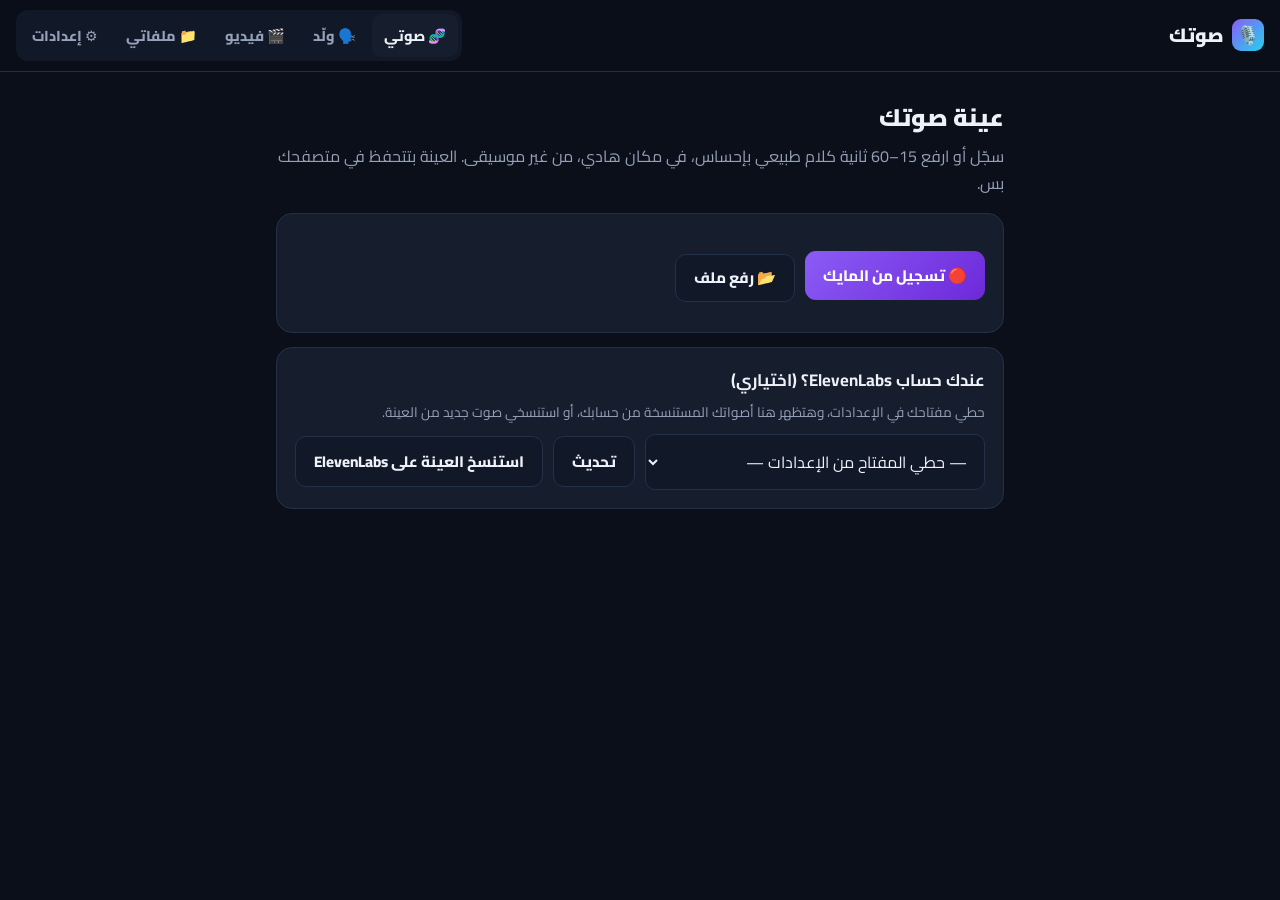
==== voice/index.html @ e99d24fa "Add static voice app (GitHub Pages) + free Hugging Face Spaces for TTS, translation and lip-sync voi" ====
<!doctype html>
<html lang="ar" dir="rtl">
<head>
<meta charset="utf-8">
<meta name="viewport" content="width=device-width,initial-scale=1,viewport-fit=cover">
<title>صوتك — ولّد كلام بصوتك مجاناً</title>
<meta name="description" content="تطبيق ستاتيك: ارفع عينة من صوتك واكتب أي نص، واطلع صوت بصوتك مجاناً. يشتغل من المتصفح بدون سيرفر.">
<meta name="theme-color" content="#0b0f1a">
<link rel="manifest" href="manifest.webmanifest">
<link href="https://fonts.googleapis.com/css2?family=Cairo:wght@400;700;800;900&display=swap" rel="stylesheet">
<link rel="stylesheet" href="style.css">
</head>
<body>
<header class="top">
  <div class="logo"><span class="dot">🎙️</span> صوتك</div>
  <nav class="tabs" id="tabs">
    <button data-tab="voice" class="active">🧬 صوتي</button>
    <button data-tab="speak">🗣️ ولّد</button>
    <button data-tab="video">🎬 فيديو</button>
    <button data-tab="library">📁 ملفاتي</button>
    <button data-tab="settings">⚙️ إعدادات</button>
  </nav>
</header>

<main>
  <!-- ===== my voice ===== -->
  <section class="tab active" id="tab-voice">
    <h1>عينة صوتك</h1>
    <p class="muted">سجّل أو ارفع 15–60 ثانية كلام طبيعي بإحساس، في مكان هادي، من غير موسيقى. العينة بتتحفظ في متصفحك بس.</p>
    <div class="card">
      <div class="row">
        <button class="btn primary" id="recBtn">🔴 تسجيل من المايك</button>
        <label class="btn">📂 رفع ملف<input type="file" id="sampleFile" accept="audio/*,video/*" hidden></label>
      </div>
      <p class="hint" id="recStatus"></p>
      <div id="samplePreview" hidden>
        <audio controls id="sampleAudio"></audio>
        <p class="hint">✓ العينة محفوظة (<span id="sampleMeta"></span>) <button class="link" id="clearSample">حذف</button></p>
      </div>
    </div>
    <div class="card">
      <h3>عندك حساب ElevenLabs؟ (اختياري)</h3>
      <p class="hint">حطي مفتاحك في الإعدادات، وهتظهر هنا أصواتك المستنسخة من حسابك، أو استنسخي صوت جديد من العينة.</p>
      <div class="row">
        <select id="elVoices"><option value="">— حطي المفتاح من الإعدادات —</option></select>
        <button class="btn" id="elRefresh">تحديث</button>
        <button class="btn" id="elClone">استنسخ العينة على ElevenLabs</button>
      </div>
    </div>
  </section>

  <!-- ===== generate ===== -->
  <section class="tab" id="tab-speak">
    <h1>ولّد كلام بصوتك</h1>
    <div class="card">
      <label>المحرك</label>
      <select id="engine">
        <option value="hf">🆓 مجاني — Space بتاعنا: Cairo-TTS للعامية والإنجليزي + Chatterbox لـ 22 لغة</option>
        <option value="el">⭐ ElevenLabs — حسابك (29 لغة، أعلى جودة)</option>
      </select>
      <p class="hint" id="engineHint"></p>
      <div id="langRow"><label>لغة النص</label><select id="lang"><option value="ar-EG">🇪🇬 عامية مصرية (Cairo-TTS)</option><option value="en">🇬🇧 English (Cairo-TTS)</option><option value="ar">عربي فصحى (Chatterbox)</option><option value="fr">Français</option><option value="de">Deutsch</option><option value="es">Español</option><option value="it">Italiano</option><option value="pt">Português</option><option value="tr">Türkçe</option><option value="ru">Русский</option><option value="hi">हिन्दी</option><option value="zh">中文</option><option value="ja">日本語</option><option value="ko">한국어</option><option value="nl">Nederlands</option><option value="pl">Polski</option><option value="sv">Svenska</option><option value="el">Ελληνικά</option><option value="he">עברית</option><option value="ms">Melayu</option><option value="sw">Kiswahili</option><option value="da">Dansk</option><option value="fi">Suomi</option><option value="no">Norsk</option></select></div>
      <label>النص</label>
      <textarea id="text" rows="6" maxlength="2500" placeholder="أهلاً بيكم… النهاردة هقولكم على حاجة هتغير شغلكم."></textarea>
      <div class="hint"><span id="charCount">0</span> حرف · <span id="estTime"></span></div>
      <div class="row"><span class="hint">ترجم النص (مجاني، NLLB) إلى:</span><select id="trTarget" style="flex:0 0 160px"><option value="en">English</option><option value="ar-EG">عامية مصرية</option><option value="fr">Français</option><option value="de">Deutsch</option><option value="es">Español</option><option value="tr">Türkçe</option><option value="it">Italiano</option></select><button class="btn" id="trBtn">🌍 ترجم</button></div>
      <div class="row">
        <button class="btn primary" id="genBtn">🎧 ولّد الصوت</button>
        <span id="genStatus" class="hint"></span>
      </div>
      <div id="result" hidden>
        <audio controls id="resultAudio"></audio>
        <div class="row"><a class="btn" id="downloadBtn" download>⬇️ تحميل</a><button class="btn" id="saveBtn">💾 حفظ في ملفاتي</button></div>
      </div>
    </div>
  </section>

  <!-- ===== video / lipsync ===== -->
  <section class="tab" id="tab-video">
    <h1>اعمل فيديو بمزامنة شفاه</h1>
    <p class="muted">صورة واضحة لوشك (أو فيديو قصير ليكي) + الصوت اللي ولّدتيه = فيديو. مجاني عبر Wav2Lip على Space بتاعنا.</p>
    <div class="card">
      <label>صورتك أو فيديوك</label><input type="file" id="faceFile" accept="image/*,video/*">
      <label>الصوت</label>
      <select id="videoAudio"><option value="last">آخر صوت ولّدته</option></select>
      <div class="row"><button class="btn primary" id="videoBtn">🎬 ولّد الفيديو</button><span id="videoStatus" class="hint"></span></div>
      <div id="videoResult" hidden><video controls playsinline id="resultVideo"></video><div class="row"><a class="btn" id="videoDownload" download="sawtak_reel.mp4">⬇️ تحميل</a></div></div>
    </div>
  </section>

  <!-- ===== library ===== -->
  <section class="tab" id="tab-library">
    <h1>ملفاتي</h1>
    <p class="muted">محفوظة في متصفحك (IndexedDB). امسحي بيانات الموقع وهتتمسح.</p>
    <div id="libraryList" class="list"></div>
  </section>

  <!-- ===== settings ===== -->
  <section class="tab" id="tab-settings">
    <h1>الإعدادات</h1>
    <div class="card">
      <h3>🆓 المحرك المجاني (Hugging Face Space)</h3>
      <label>رابط الـ Space</label>
      <input id="hfUrl" dir="ltr" placeholder="https://USERNAME-sawtak-tts.hf.space">
      <p class="hint">اعملي Space مجاني (CPU basic) وارفعي عليه ملفات مجلد <code>hf-space/</code> من الريبو. أول تشغيل بياخد دقايق لتحميل الموديل.</p>
      <div class="row"><button class="btn" id="hfTest">اختبار الاتصال</button><span id="hfStatus" class="hint"></span></div>
      <label>رابط Space مزامنة الشفاه</label>
      <input id="lipUrl" dir="ltr" placeholder="https://USERNAME-sawtak-lipsync.hf.space">
    </div>
    <div class="card">
      <h3>⭐ ElevenLabs (اختياري)</h3>
      <label>API Key</label>
      <input id="elKey" dir="ltr" type="password" placeholder="xi-…" autocomplete="off">
      <p class="hint">المفتاح بيتحفظ في متصفحك فقط (localStorage) وبيروح لـ api.elevenlabs.io مباشرة. متحطيهوش في الكود أبداً.</p>
      <label>الموديل</label>
      <select id="elModel">
        <option value="eleven_multilingual_v2">eleven_multilingual_v2 (29 لغة، مستقر)</option>
        <option value="eleven_v3">eleven_v3 (أكثر تعبيراً)</option>
        <option value="eleven_flash_v2_5">eleven_flash_v2_5 (أسرع وأرخص)</option>
      </select>
      <div class="row3">
        <div><label>Stability <span id="stabV">0.5</span></label><input type="range" id="stab" min="0" max="1" step="0.05" value="0.5"></div>
        <div><label>Similarity <span id="simV">0.85</span></label><input type="range" id="sim" min="0" max="1" step="0.05" value="0.85"></div>
        <div><label>Style <span id="styleV">0.25</span></label><input type="range" id="style" min="0" max="1" step="0.05" value="0.25"></div>
      </div>
    </div>
    <button class="btn primary" id="saveSettings">حفظ الإعدادات</button>
  </section>
</main>
<div id="toast" class="toast" hidden></div>
<script src="app.js"></script>
</body>
</html>
---- voice/style.css ----
:root{--bg:#0b0f1a;--bg2:#111827;--card:#161e2e;--line:#243047;--text:#eef2f8;--muted:#95a1b8;--brand:#8b5cf6;--brand2:#22d3ee;--ok:#22c55e;--err:#ef4444}
*{box-sizing:border-box}body{margin:0;font-family:"Cairo",system-ui,sans-serif;background:var(--bg);color:var(--text);line-height:1.7}
.top{position:sticky;top:0;z-index:5;background:rgba(11,15,26,.9);backdrop-filter:blur(10px);border-bottom:1px solid var(--line);padding:10px 16px;display:flex;align-items:center;justify-content:space-between;gap:10px;flex-wrap:wrap}
.logo{font-weight:900;font-size:1.2rem;display:flex;align-items:center;gap:8px}.logo .dot{width:32px;height:32px;border-radius:9px;background:linear-gradient(135deg,var(--brand),var(--brand2));display:grid;place-items:center}
.tabs{display:flex;gap:4px;background:var(--bg2);padding:4px;border-radius:12px}
.tabs button{border:none;background:transparent;color:var(--muted);font-family:inherit;font-weight:800;padding:8px 12px;border-radius:9px;cursor:pointer;font-size:.9rem}
.tabs button.active{background:var(--card);color:var(--text)}
main{max-width:760px;margin:0 auto;padding:20px 16px 60px}
.tab{display:none}.tab.active{display:block}
h1{font-size:1.5rem;margin:6px 0 4px;font-weight:900}h3{margin:0 0 6px;font-size:1.05rem}
.muted{color:var(--muted);margin:0 0 16px}.hint{color:var(--muted);font-size:.85rem;margin:6px 0}
.card{background:var(--card);border:1px solid var(--line);border-radius:16px;padding:18px;margin-bottom:14px}
label{display:block;font-weight:700;margin:12px 0 6px;font-size:.95rem}
input,textarea,select{width:100%;padding:11px 13px;border-radius:10px;border:1px solid var(--line);background:var(--bg2);color:var(--text);font-family:inherit;font-size:1rem}
textarea{resize:vertical}input[type=range]{padding:0}
.row{display:flex;gap:10px;flex-wrap:wrap;align-items:center;margin-top:10px}.row>select{flex:1;min-width:180px}
.row3{display:grid;grid-template-columns:repeat(3,1fr);gap:12px}@media(max-width:600px){.row3{grid-template-columns:1fr}}
.btn{display:inline-flex;align-items:center;justify-content:center;gap:6px;padding:10px 18px;border-radius:11px;border:1px solid var(--line);background:var(--bg2);color:var(--text);font-weight:800;cursor:pointer;font-family:inherit;font-size:.95rem;text-decoration:none}
.btn.primary{background:linear-gradient(135deg,var(--brand),#6d28d9);border:none;color:#fff}.btn:disabled{opacity:.5;cursor:wait}
.link{background:none;border:none;color:var(--err);cursor:pointer;font-family:inherit;font-weight:700}
audio{width:100%;margin-top:10px}video{width:100%;max-height:60vh;background:#000;border-radius:10px;margin-top:10px}code{background:var(--bg2);padding:1px 6px;border-radius:5px;direction:ltr;display:inline-block}
.list{display:grid;gap:10px}.item{background:var(--card);border:1px solid var(--line);border-radius:12px;padding:12px 14px}.item .meta{color:var(--muted);font-size:.85rem}
.toast{position:fixed;bottom:18px;left:50%;transform:translateX(-50%);background:var(--card);border:1px solid var(--brand);padding:10px 18px;border-radius:12px;z-index:50;max-width:90vw}.toast.err{border-color:var(--err)}
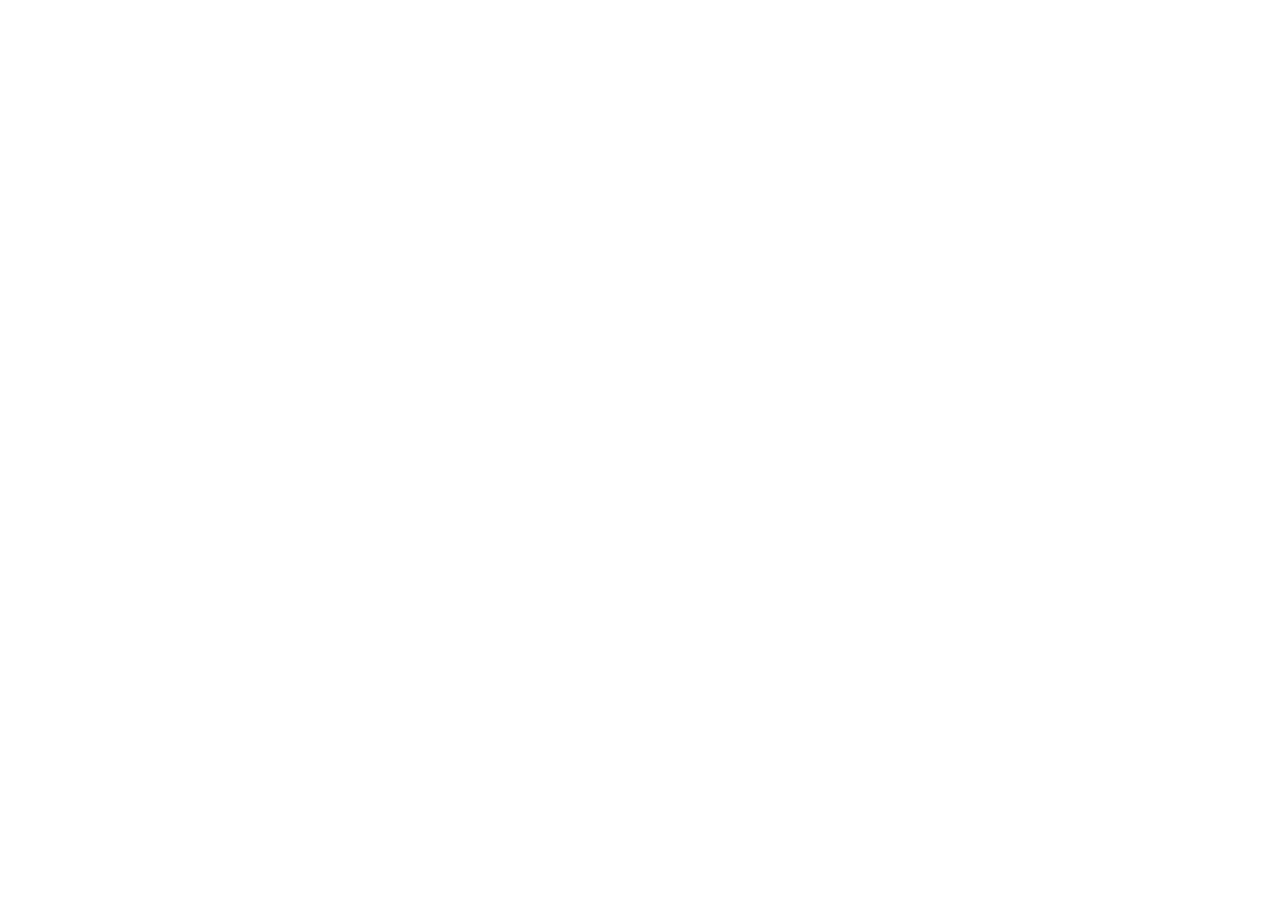
==== commit dca2d797: "Move the voice project to Heba846/cloning-voice voice/, hf-space/ and sawtak-studio/ now live in the" ====
--- a/voice/index.html
+++ b/voice/index.html
@@ -2,132 +2,11 @@
 <html lang="ar" dir="rtl">
 <head>
 <meta charset="utf-8">
-<meta name="viewport" content="width=device-width,initial-scale=1,viewport-fit=cover">
-<title>صوتك — ولّد كلام بصوتك مجاناً</title>
-<meta name="description" content="تطبيق ستاتيك: ارفع عينة من صوتك واكتب أي نص، واطلع صوت بصوتك مجاناً. يشتغل من المتصفح بدون سيرفر.">
-<meta name="theme-color" content="#0b0f1a">
-<link rel="manifest" href="manifest.webmanifest">
-<link href="https://fonts.googleapis.com/css2?family=Cairo:wght@400;700;800;900&display=swap" rel="stylesheet">
-<link rel="stylesheet" href="style.css">
+<meta name="viewport" content="width=device-width,initial-scale=1">
+<title>صوتك اتنقل</title>
+<meta http-equiv="refresh" content="0; url=https://heba846.github.io/cloning-voice/">
+<link rel="canonical" href="https://heba846.github.io/cloning-voice/">
+<style>body{font-family:system-ui,sans-serif;background:#0b0f1a;color:#eef2f8;display:grid;place-items:center;min-height:100vh;margin:0}a{color:#22d3ee}</style>
 </head>
-<body>
-<header class="top">
-  <div class="logo"><span class="dot">🎙️</span> صوتك</div>
-  <nav class="tabs" id="tabs">
-    <button data-tab="voice" class="active">🧬 صوتي</button>
-    <button data-tab="speak">🗣️ ولّد</button>
-    <button data-tab="video">🎬 فيديو</button>
-    <button data-tab="library">📁 ملفاتي</button>
-    <button data-tab="settings">⚙️ إعدادات</button>
-  </nav>
-</header>
-
-<main>
-  <!-- ===== my voice ===== -->
-  <section class="tab active" id="tab-voice">
-    <h1>عينة صوتك</h1>
-    <p class="muted">سجّل أو ارفع 15–60 ثانية كلام طبيعي بإحساس، في مكان هادي، من غير موسيقى. العينة بتتحفظ في متصفحك بس.</p>
-    <div class="card">
-      <div class="row">
-        <button class="btn primary" id="recBtn">🔴 تسجيل من المايك</button>
-        <label class="btn">📂 رفع ملف<input type="file" id="sampleFile" accept="audio/*,video/*" hidden></label>
-      </div>
-      <p class="hint" id="recStatus"></p>
-      <div id="samplePreview" hidden>
-        <audio controls id="sampleAudio"></audio>
-        <p class="hint">✓ العينة محفوظة (<span id="sampleMeta"></span>) <button class="link" id="clearSample">حذف</button></p>
-      </div>
-    </div>
-    <div class="card">
-      <h3>عندك حساب ElevenLabs؟ (اختياري)</h3>
-      <p class="hint">حطي مفتاحك في الإعدادات، وهتظهر هنا أصواتك المستنسخة من حسابك، أو استنسخي صوت جديد من العينة.</p>
-      <div class="row">
-        <select id="elVoices"><option value="">— حطي المفتاح من الإعدادات —</option></select>
-        <button class="btn" id="elRefresh">تحديث</button>
-        <button class="btn" id="elClone">استنسخ العينة على ElevenLabs</button>
-      </div>
-    </div>
-  </section>
-
-  <!-- ===== generate ===== -->
-  <section class="tab" id="tab-speak">
-    <h1>ولّد كلام بصوتك</h1>
-    <div class="card">
-      <label>المحرك</label>
-      <select id="engine">
-        <option value="hf">🆓 مجاني — Space بتاعنا: Cairo-TTS للعامية والإنجليزي + Chatterbox لـ 22 لغة</option>
-        <option value="el">⭐ ElevenLabs — حسابك (29 لغة، أعلى جودة)</option>
-      </select>
-      <p class="hint" id="engineHint"></p>
-      <div id="langRow"><label>لغة النص</label><select id="lang"><option value="ar-EG">🇪🇬 عامية مصرية (Cairo-TTS)</option><option value="en">🇬🇧 English (Cairo-TTS)</option><option value="ar">عربي فصحى (Chatterbox)</option><option value="fr">Français</option><option value="de">Deutsch</option><option value="es">Español</option><option value="it">Italiano</option><option value="pt">Português</option><option value="tr">Türkçe</option><option value="ru">Русский</option><option value="hi">हिन्दी</option><option value="zh">中文</option><option value="ja">日本語</option><option value="ko">한국어</option><option value="nl">Nederlands</option><option value="pl">Polski</option><option value="sv">Svenska</option><option value="el">Ελληνικά</option><option value="he">עברית</option><option value="ms">Melayu</option><option value="sw">Kiswahili</option><option value="da">Dansk</option><option value="fi">Suomi</option><option value="no">Norsk</option></select></div>
-      <label>النص</label>
-      <textarea id="text" rows="6" maxlength="2500" placeholder="أهلاً بيكم… النهاردة هقولكم على حاجة هتغير شغلكم."></textarea>
-      <div class="hint"><span id="charCount">0</span> حرف · <span id="estTime"></span></div>
-      <div class="row"><span class="hint">ترجم النص (مجاني، NLLB) إلى:</span><select id="trTarget" style="flex:0 0 160px"><option value="en">English</option><option value="ar-EG">عامية مصرية</option><option value="fr">Français</option><option value="de">Deutsch</option><option value="es">Español</option><option value="tr">Türkçe</option><option value="it">Italiano</option></select><button class="btn" id="trBtn">🌍 ترجم</button></div>
-      <div class="row">
-        <button class="btn primary" id="genBtn">🎧 ولّد الصوت</button>
-        <span id="genStatus" class="hint"></span>
-      </div>
-      <div id="result" hidden>
-        <audio controls id="resultAudio"></audio>
-        <div class="row"><a class="btn" id="downloadBtn" download>⬇️ تحميل</a><button class="btn" id="saveBtn">💾 حفظ في ملفاتي</button></div>
-      </div>
-    </div>
-  </section>
-
-  <!-- ===== video / lipsync ===== -->
-  <section class="tab" id="tab-video">
-    <h1>اعمل فيديو بمزامنة شفاه</h1>
-    <p class="muted">صورة واضحة لوشك (أو فيديو قصير ليكي) + الصوت اللي ولّدتيه = فيديو. مجاني عبر Wav2Lip على Space بتاعنا.</p>
-    <div class="card">
-      <label>صورتك أو فيديوك</label><input type="file" id="faceFile" accept="image/*,video/*">
-      <label>الصوت</label>
-      <select id="videoAudio"><option value="last">آخر صوت ولّدته</option></select>
-      <div class="row"><button class="btn primary" id="videoBtn">🎬 ولّد الفيديو</button><span id="videoStatus" class="hint"></span></div>
-      <div id="videoResult" hidden><video controls playsinline id="resultVideo"></video><div class="row"><a class="btn" id="videoDownload" download="sawtak_reel.mp4">⬇️ تحميل</a></div></div>
-    </div>
-  </section>
-
-  <!-- ===== library ===== -->
-  <section class="tab" id="tab-library">
-    <h1>ملفاتي</h1>
-    <p class="muted">محفوظة في متصفحك (IndexedDB). امسحي بيانات الموقع وهتتمسح.</p>
-    <div id="libraryList" class="list"></div>
-  </section>
-
-  <!-- ===== settings ===== -->
-  <section class="tab" id="tab-settings">
-    <h1>الإعدادات</h1>
-    <div class="card">
-      <h3>🆓 المحرك المجاني (Hugging Face Space)</h3>
-      <label>رابط الـ Space</label>
-      <input id="hfUrl" dir="ltr" placeholder="https://USERNAME-sawtak-tts.hf.space">
-      <p class="hint">اعملي Space مجاني (CPU basic) وارفعي عليه ملفات مجلد <code>hf-space/</code> من الريبو. أول تشغيل بياخد دقايق لتحميل الموديل.</p>
-      <div class="row"><button class="btn" id="hfTest">اختبار الاتصال</button><span id="hfStatus" class="hint"></span></div>
-      <label>رابط Space مزامنة الشفاه</label>
-      <input id="lipUrl" dir="ltr" placeholder="https://USERNAME-sawtak-lipsync.hf.space">
-    </div>
-    <div class="card">
-      <h3>⭐ ElevenLabs (اختياري)</h3>
-      <label>API Key</label>
-      <input id="elKey" dir="ltr" type="password" placeholder="xi-…" autocomplete="off">
-      <p class="hint">المفتاح بيتحفظ في متصفحك فقط (localStorage) وبيروح لـ api.elevenlabs.io مباشرة. متحطيهوش في الكود أبداً.</p>
-      <label>الموديل</label>
-      <select id="elModel">
-        <option value="eleven_multilingual_v2">eleven_multilingual_v2 (29 لغة، مستقر)</option>
-        <option value="eleven_v3">eleven_v3 (أكثر تعبيراً)</option>
-        <option value="eleven_flash_v2_5">eleven_flash_v2_5 (أسرع وأرخص)</option>
-      </select>
-      <div class="row3">
-        <div><label>Stability <span id="stabV">0.5</span></label><input type="range" id="stab" min="0" max="1" step="0.05" value="0.5"></div>
-        <div><label>Similarity <span id="simV">0.85</span></label><input type="range" id="sim" min="0" max="1" step="0.05" value="0.85"></div>
-        <div><label>Style <span id="styleV">0.25</span></label><input type="range" id="style" min="0" max="1" step="0.05" value="0.25"></div>
-      </div>
-    </div>
-    <button class="btn primary" id="saveSettings">حفظ الإعدادات</button>
-  </section>
-</main>
-<div id="toast" class="toast" hidden></div>
-<script src="app.js"></script>
-</body>
+<body><p>صوتك اتنقل لـ <a href="https://heba846.github.io/cloning-voice/">heba846.github.io/cloning-voice</a></p></body>
 </html>
